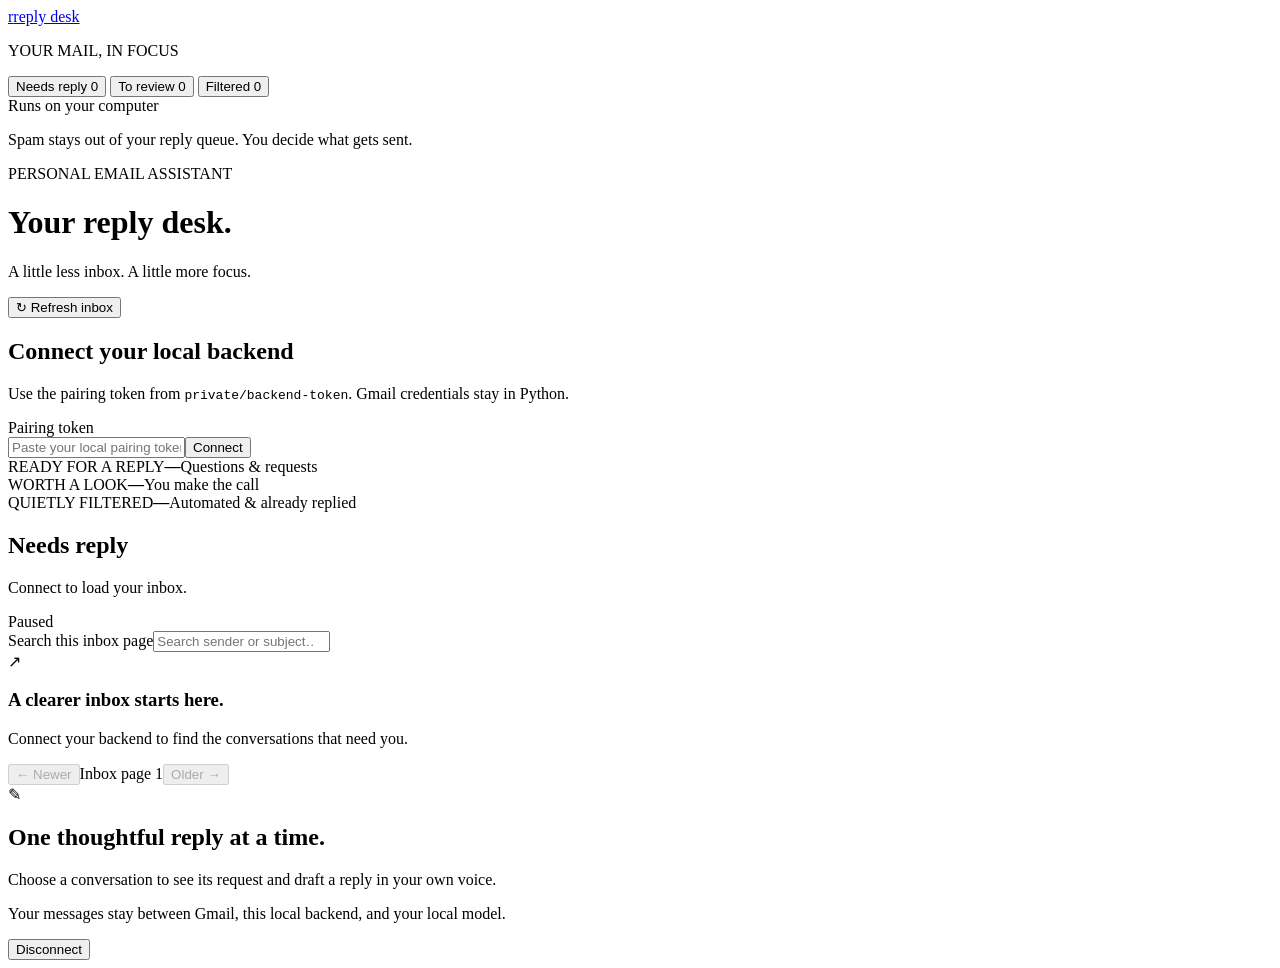
==== src/dashboard/index.html @ f06b7256 "feat: add automatic local reply dashboard with reviewable inbox filters" ====
<!doctype html>
<html lang="en">
<head><meta charset="utf-8"><meta name="viewport" content="width=device-width, initial-scale=1"><title>Reply desk</title><link rel="stylesheet" href="/dashboard.css"></head>
<body>
<aside class="sidebar">
<a class="brand" href="/">r<span>reply desk</span></a>
<p class="eyebrow">YOUR MAIL, IN FOCUS</p>
<nav aria-label="Mail queues">
<button class="nav active" data-category="needs_reply">Needs reply <span id="count-needs_reply">0</span></button>
<button class="nav" data-category="review">To review <span id="count-review">0</span></button>
<button class="nav" data-category="filtered">Filtered <span id="count-filtered">0</span></button>
</nav>
<div class="sidebar-note"><span class="dot"></span> Runs on your computer<p>Spam stays out of your reply queue. You decide what gets sent.</p></div>
</aside>
<main>
<header><div><p class="eyebrow">PERSONAL EMAIL ASSISTANT</p><h1>Your reply desk.</h1><p class="subheading">A little less inbox. A little more focus.</p></div><button id="refresh" class="secondary">↻ Refresh inbox</button></header>
<p id="demo-mode" class="demo-banner" hidden>SYNTHETIC DEMO · Mail and model outputs are simulated. Nothing can be sent or stored.</p>
<section id="pairing" class="pairing"><div><h2>Connect your local backend</h2><p>Use the pairing token from <code>private/backend-token</code>. Gmail credentials stay in Python.</p></div><form id="connect"><label for="token">Pairing token</label><div class="input-row"><input type="password" id="token" autocomplete="off" required placeholder="Paste your local pairing token"><button type="submit">Connect</button></div></form></section>
<section class="overview" aria-label="Inbox overview">
<div><span class="metric-label">READY FOR A REPLY</span><strong id="metric-reply">—</strong><span>Questions &amp; requests</span></div>
<div><span class="metric-label">WORTH A LOOK</span><strong id="metric-review">—</strong><span>You make the call</span></div>
<div><span class="metric-label">QUIETLY FILTERED</span><strong id="metric-filtered">—</strong><span>Automated &amp; already replied</span></div>
</section>
<div class="workspace">
<section class="inbox-panel" aria-labelledby="queue-title"><div class="panel-header"><div><h2 id="queue-title">Needs reply</h2><p id="sync">Connect to load your inbox.</p></div><span class="badge" id="live">Paused</span></div>
<label class="search"><span class="sr-only">Search this inbox page</span><input id="search" type="search" placeholder="Search sender or subject…"></label>
<div id="list" class="message-list"><div class="empty"><span>↗</span><h3>A clearer inbox starts here.</h3><p>Connect your backend to find the conversations that need you.</p></div></div>
<div class="pagination"><button id="newer" class="secondary" disabled>← Newer</button><span id="page-label">Inbox page 1</span><button id="older" class="secondary" disabled>Older →</button></div></section>
<section class="detail-panel" aria-label="Reply workspace"><div id="placeholder" class="empty detail-empty"><span>✎</span><h2>One thoughtful reply at a time.</h2><p>Choose a conversation to see its request and draft a reply in your own voice.</p></div>
<div id="detail" hidden><div class="detail-top"><span class="eyebrow">YOUR NEXT CONVERSATION</span><a id="gmail" class="text-link" target="_blank" rel="noopener noreferrer">Open in Gmail ↗</a></div><h2 id="subject"></h2><p id="recipients"></p><p id="filter-reason" class="reason"></p>
<section class="summary-block"><h3>What they’re asking</h3><p id="overview"></p><ul id="requests"></ul><p id="deadlines"></p></section>
<details class="original"><summary>Read original email</summary><pre id="original"></pre></details>
<label for="intent">What would you like to say?</label><textarea id="intent" rows="2" placeholder="e.g. Yeah sure, Tuesday works for me."></textarea>
<button id="generate">Draft my reply <span>↗</span></button><p class="hint">Your intent supplies the decision. Memory helps with your voice.</p>
<div id="draft-section" hidden><div class="draft-heading"><h3>Your draft</h3><span id="evaluation" class="badge"></span></div><p id="issues"></p><label class="sr-only" for="draft">Edit your reply</label><textarea id="draft" rows="8"></textarea><div class="draft-actions"><button id="copy">Copy reply</button><button id="reject" class="secondary">Discard draft</button></div><p class="hint">Review the final text and recipients in Gmail, then use Gmail’s Send button.</p></div>
<details class="remember"><summary>Remember a reply after sending</summary><p>Use <code>python -m src.main sent</code> to find its sent API ID. The backend verifies delivery before saving your final wording.</p><label for="sent-id">Sent message ID</label><div class="input-row"><input id="sent-id"><button id="remember">Verify &amp; remember</button></div></details>
</div></section></div>
<footer><p id="status" role="status" aria-live="polite">Your messages stay between Gmail, this local backend, and your local model.</p><button id="disconnect" class="text-link">Disconnect</button></footer>
</main><script src="/dashboard.js"></script>
</body></html>
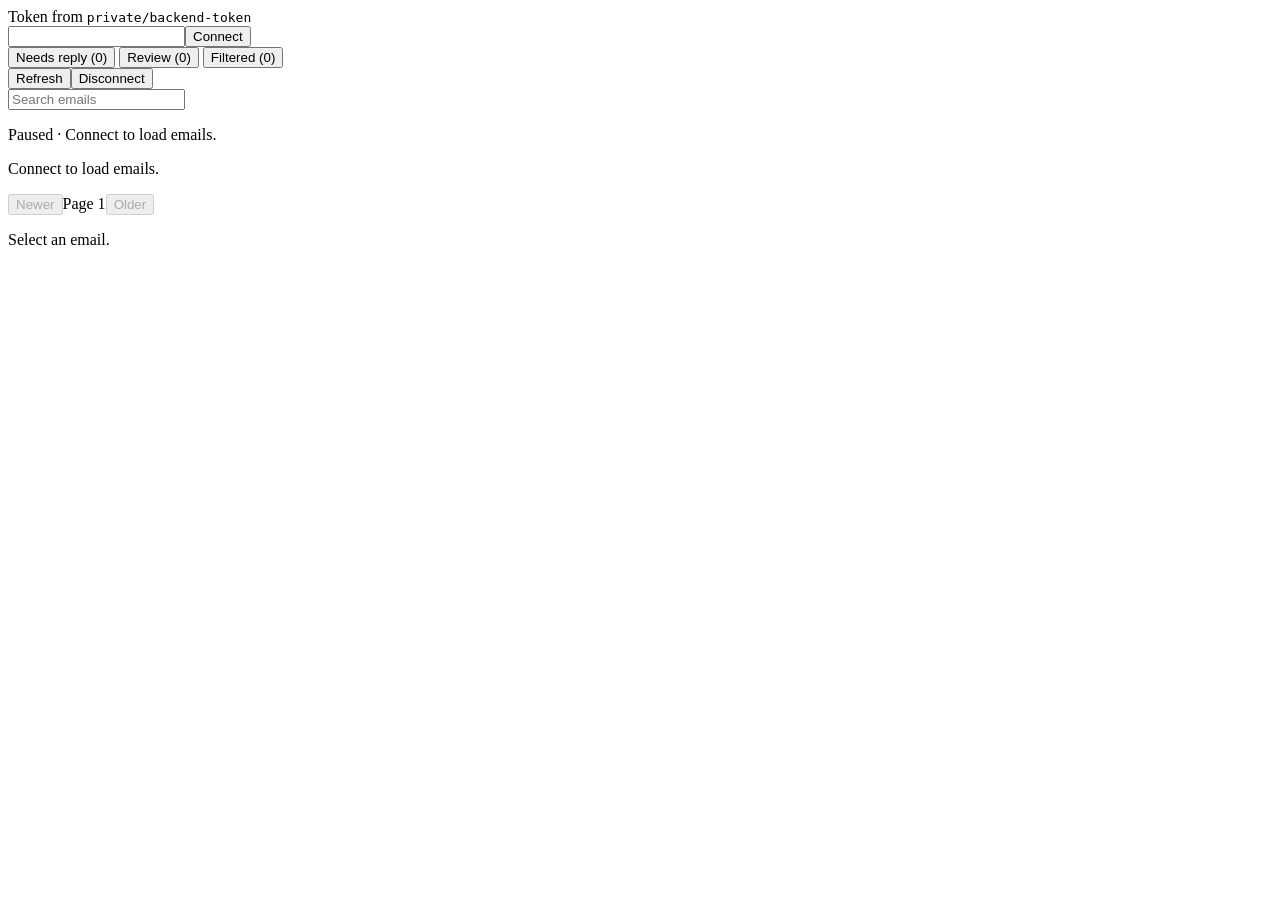
==== commit 973a83dd: "style: reduce dashboard to essential email and reply controls" ====
--- a/src/dashboard/index.html
+++ b/src/dashboard/index.html
@@ -1,40 +1,25 @@
 <!doctype html>
 <html lang="en">
-<head><meta charset="utf-8"><meta name="viewport" content="width=device-width, initial-scale=1"><title>Reply desk</title><link rel="stylesheet" href="/dashboard.css"></head>
-<body>
-<aside class="sidebar">
-<a class="brand" href="/">r<span>reply desk</span></a>
-<p class="eyebrow">YOUR MAIL, IN FOCUS</p>
-<nav aria-label="Mail queues">
-<button class="nav active" data-category="needs_reply">Needs reply <span id="count-needs_reply">0</span></button>
-<button class="nav" data-category="review">To review <span id="count-review">0</span></button>
-<button class="nav" data-category="filtered">Filtered <span id="count-filtered">0</span></button>
-</nav>
-<div class="sidebar-note"><span class="dot"></span> Runs on your computer<p>Spam stays out of your reply queue. You decide what gets sent.</p></div>
-</aside>
-<main>
-<header><div><p class="eyebrow">PERSONAL EMAIL ASSISTANT</p><h1>Your reply desk.</h1><p class="subheading">A little less inbox. A little more focus.</p></div><button id="refresh" class="secondary">↻ Refresh inbox</button></header>
-<p id="demo-mode" class="demo-banner" hidden>SYNTHETIC DEMO · Mail and model outputs are simulated. Nothing can be sent or stored.</p>
-<section id="pairing" class="pairing"><div><h2>Connect your local backend</h2><p>Use the pairing token from <code>private/backend-token</code>. Gmail credentials stay in Python.</p></div><form id="connect"><label for="token">Pairing token</label><div class="input-row"><input type="password" id="token" autocomplete="off" required placeholder="Paste your local pairing token"><button type="submit">Connect</button></div></form></section>
-<section class="overview" aria-label="Inbox overview">
-<div><span class="metric-label">READY FOR A REPLY</span><strong id="metric-reply">—</strong><span>Questions &amp; requests</span></div>
-<div><span class="metric-label">WORTH A LOOK</span><strong id="metric-review">—</strong><span>You make the call</span></div>
-<div><span class="metric-label">QUIETLY FILTERED</span><strong id="metric-filtered">—</strong><span>Automated &amp; already replied</span></div>
-</section>
+<head><meta charset="utf-8"><meta name="viewport" content="width=device-width, initial-scale=1"><title>Email</title><link rel="stylesheet" href="/dashboard.css"></head>
+<body><main>
+<form id="connect"><div id="pairing"><label for="token">Token from <code>private/backend-token</code></label><div class="controls"><input type="password" id="token" autocomplete="off" required><button type="submit">Connect</button></div></div></form>
+<p id="demo-mode" hidden>Demo: simulated emails and replies.</p>
+<div class="toolbar"><nav aria-label="Email filters">
+<button class="active" data-category="needs_reply">Needs reply (<span id="count-needs_reply">0</span>)</button>
+<button data-category="review">Review (<span id="count-review">0</span>)</button>
+<button data-category="filtered">Filtered (<span id="count-filtered">0</span>)</button>
+</nav><div class="controls"><button id="refresh">Refresh</button><button id="disconnect">Disconnect</button></div></div>
 <div class="workspace">
-<section class="inbox-panel" aria-labelledby="queue-title"><div class="panel-header"><div><h2 id="queue-title">Needs reply</h2><p id="sync">Connect to load your inbox.</p></div><span class="badge" id="live">Paused</span></div>
-<label class="search"><span class="sr-only">Search this inbox page</span><input id="search" type="search" placeholder="Search sender or subject…"></label>
-<div id="list" class="message-list"><div class="empty"><span>↗</span><h3>A clearer inbox starts here.</h3><p>Connect your backend to find the conversations that need you.</p></div></div>
-<div class="pagination"><button id="newer" class="secondary" disabled>← Newer</button><span id="page-label">Inbox page 1</span><button id="older" class="secondary" disabled>Older →</button></div></section>
-<section class="detail-panel" aria-label="Reply workspace"><div id="placeholder" class="empty detail-empty"><span>✎</span><h2>One thoughtful reply at a time.</h2><p>Choose a conversation to see its request and draft a reply in your own voice.</p></div>
-<div id="detail" hidden><div class="detail-top"><span class="eyebrow">YOUR NEXT CONVERSATION</span><a id="gmail" class="text-link" target="_blank" rel="noopener noreferrer">Open in Gmail ↗</a></div><h2 id="subject"></h2><p id="recipients"></p><p id="filter-reason" class="reason"></p>
-<section class="summary-block"><h3>What they’re asking</h3><p id="overview"></p><ul id="requests"></ul><p id="deadlines"></p></section>
-<details class="original"><summary>Read original email</summary><pre id="original"></pre></details>
-<label for="intent">What would you like to say?</label><textarea id="intent" rows="2" placeholder="e.g. Yeah sure, Tuesday works for me."></textarea>
-<button id="generate">Draft my reply <span>↗</span></button><p class="hint">Your intent supplies the decision. Memory helps with your voice.</p>
-<div id="draft-section" hidden><div class="draft-heading"><h3>Your draft</h3><span id="evaluation" class="badge"></span></div><p id="issues"></p><label class="sr-only" for="draft">Edit your reply</label><textarea id="draft" rows="8"></textarea><div class="draft-actions"><button id="copy">Copy reply</button><button id="reject" class="secondary">Discard draft</button></div><p class="hint">Review the final text and recipients in Gmail, then use Gmail’s Send button.</p></div>
-<details class="remember"><summary>Remember a reply after sending</summary><p>Use <code>python -m src.main sent</code> to find its sent API ID. The backend verifies delivery before saving your final wording.</p><label for="sent-id">Sent message ID</label><div class="input-row"><input id="sent-id"><button id="remember">Verify &amp; remember</button></div></details>
+<section class="inbox-panel" aria-label="Emails"><input id="search" type="search" aria-label="Search this page" placeholder="Search emails"><p class="sync"><span id="live">Paused</span> · <span id="sync">Connect to load emails.</span></p>
+<div id="list" class="message-list"><p>Connect to load emails.</p></div>
+<div class="pagination"><button id="newer" disabled>Newer</button><span id="page-label">Page 1</span><button id="older" disabled>Older</button></div></section>
+<section class="detail-panel" aria-label="Reply"><p id="placeholder">Select an email.</p>
+<div id="detail" hidden><a id="gmail" target="_blank" rel="noopener noreferrer">Open in Gmail</a><p id="subject"></p><p id="recipients"></p><p id="filter-reason"></p>
+<div class="summary-block"><p id="overview"></p><ul id="requests"></ul><p id="deadlines"></p></div>
+<details><summary>Original email</summary><pre id="original"></pre></details>
+<label for="intent">Reply intent</label><textarea id="intent" rows="2"></textarea><button id="generate">Generate reply</button>
+<div id="draft-section" hidden><p id="evaluation"></p><p id="issues"></p><label for="draft">Edit reply</label><textarea id="draft" rows="8"></textarea><div class="controls"><button id="copy">Copy reply</button><button id="reject">Discard</button></div></div>
+<details><summary>Save sent reply to memory</summary><label for="sent-id">Sent message ID (<code>python -m src.main sent</code>)</label><div class="controls"><input id="sent-id"><button id="remember">Verify and save</button></div></details>
 </div></section></div>
-<footer><p id="status" role="status" aria-live="polite">Your messages stay between Gmail, this local backend, and your local model.</p><button id="disconnect" class="text-link">Disconnect</button></footer>
-</main><script src="/dashboard.js"></script>
-</body></html>
+<p id="status" role="status" aria-live="polite"></p>
+</main><script src="/dashboard.js"></script></body></html>
